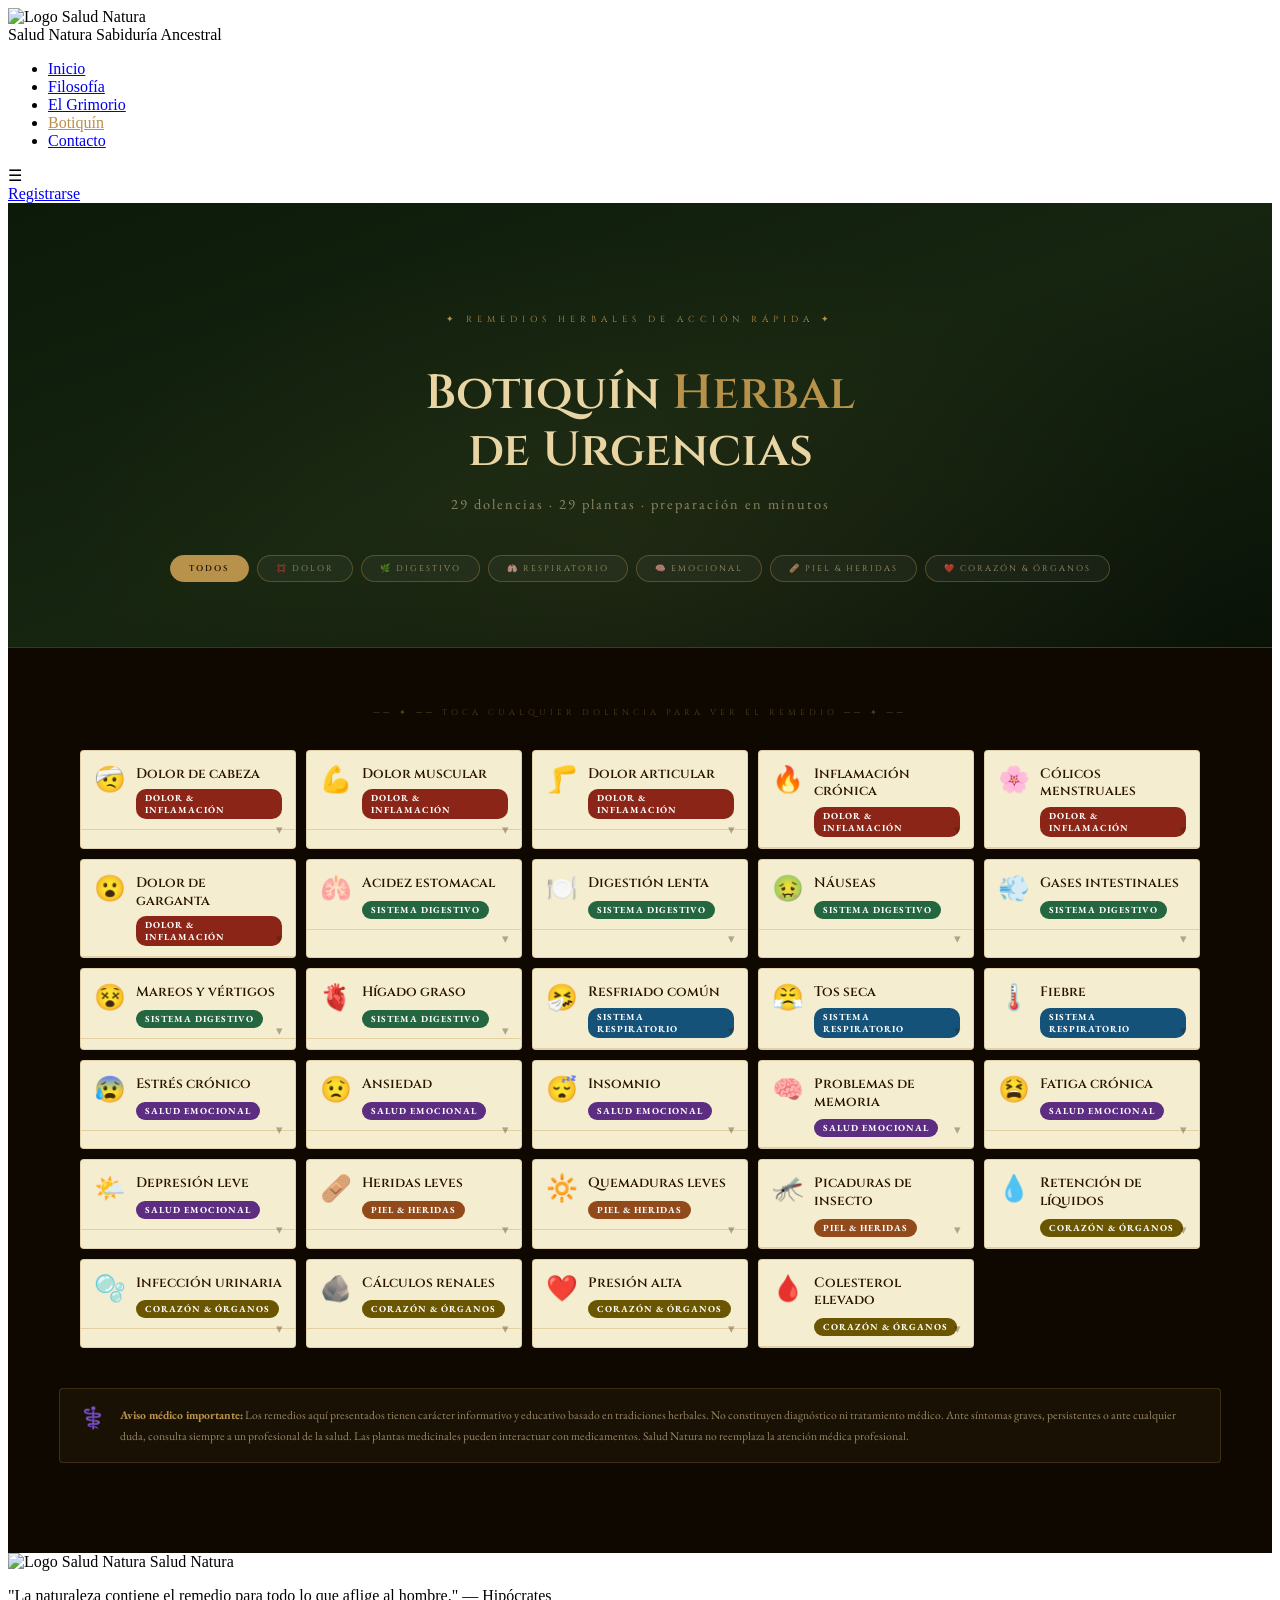
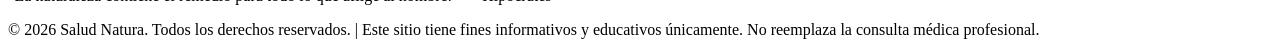
==== app/templates/botiquin.html @ 736a1b9d "Merge PR #2: frontend de José + endpoint /api/plantas y ruta /botiquin - Integra grimorio, index, bo" ====
<!DOCTYPE html>
<html lang="es">
<head>
  <meta charset="UTF-8" />
  <meta name="viewport" content="width=device-width, initial-scale=1.0" />
  <title>Botiquín Herbal · Salud Natura</title>
  <link rel="stylesheet" href="style.css" />
  <link href="https://fonts.googleapis.com/css2?family=Cinzel:wght@400;600;700&family=EB+Garamond:ital,wght@0,400;0,600;1,400;1,600&display=swap" rel="stylesheet" />
  <style>
    /* ── BOTIQUÍN ── */
    .bq-hero {
      background: linear-gradient(160deg, #0c1a0a 0%, #162510 50%, #0a1208 100%);
      padding: 110px 20px 65px;
      text-align: center;
      position: relative;
      overflow: hidden;
      border-bottom: 1px solid rgba(184,146,74,.25);
    }
    .bq-hero::before {
      content:'';position:absolute;inset:0;
      background: radial-gradient(ellipse at 50% 80%, rgba(184,146,74,.07) 0%, transparent 65%);
    }
    .bq-eyebrow {
      font-family:'Cinzel',serif;font-size:.55rem;letter-spacing:5px;
      text-transform:uppercase;color:#b8924a;margin-bottom:14px;display:block;
      position:relative;
    }
    .bq-hero h1 {
      font-family:'Cinzel',serif;font-size:clamp(1.8rem,4vw,3rem);
      color:#e8d5a3;margin-bottom:10px;font-weight:600;position:relative;line-height:1.2;
    }
    .bq-hero h1 em { color:#b8924a;font-style:normal; }
    .bq-hero p {
      font-family:'EB Garamond','Palatino Linotype',Georgia,serif;font-size:.9rem;
      color:rgba(232,213,163,.55);letter-spacing:2px;margin-bottom:42px;position:relative;
    }

    /* Filters */
    .bq-filters {
      display:flex;flex-wrap:wrap;gap:8px;justify-content:center;position:relative;
    }
    .bq-filter {
      font-family:'Cinzel',serif;font-size:.52rem;letter-spacing:2px;
      text-transform:uppercase;padding:7px 18px;border-radius:20px;
      border:1px solid rgba(184,146,74,.35);background:rgba(255,255,255,.04);
      color:rgba(232,213,163,.65);cursor:pointer;transition:all .2s;
    }
    .bq-filter:hover { background:rgba(184,146,74,.14);color:#e8d5a3; }
    .bq-filter.active { background:#b8924a;color:#1a0f00;border-color:#b8924a;font-weight:600; }

    /* Main */
    .bq-main { background:#0f0800;padding:50px 20px 90px; }
    .bq-instruction {
      text-align:center;font-family:'Cinzel',serif;font-size:.52rem;
      letter-spacing:4px;color:rgba(184,146,74,.4);text-transform:uppercase;margin-bottom:32px;
    }

    /* Grid */
    .bq-grid {
      max-width:1120px;margin:0 auto;
      display:grid;grid-template-columns:repeat(auto-fill,minmax(196px,1fr));gap:10px;
    }

    /* Card */
    .bq-card {
      background:#f5edcf;border-radius:4px;overflow:hidden;
      border:1px solid rgba(184,146,74,.3);
      transition:transform .2s,box-shadow .2s,opacity .3s,filter .3s;
      position:relative;
    }
    .bq-card:hover { transform:translateY(-3px);box-shadow:0 10px 30px rgba(0,0,0,.45); }
    .bq-card.out { opacity:.1;filter:blur(1px);pointer-events:none;transform:scale(.97); }

    .bq-card-head {
      padding:15px 13px 10px;display:flex;align-items:flex-start;gap:10px;cursor:pointer;
    }
    .bq-icon { font-size:1.6rem;flex-shrink:0;line-height:1;margin-top:1px; }
    .bq-card-info { flex:1;min-width:0; }
    .bq-card-name {
      font-family:'Cinzel',serif;font-size:.85rem;color:#2a1400;
      font-weight:600;line-height:1.3;margin-bottom:6px;
    }
    .bq-badge {
      display:inline-block;font-family:'EB Garamond','Palatino Linotype',Georgia,serif;font-size:.58rem;
      letter-spacing:1px;text-transform:uppercase;padding:3px 9px;
      border-radius:10px;font-weight:700;color:#fff;
    }
    .bq-arrow {
      position:absolute;bottom:10px;right:12px;font-size:.8rem;
      color:rgba(58,30,0,.35);transition:transform .25s;pointer-events:none;
    }
    .bq-card.open .bq-arrow { transform:rotate(180deg); }

    /* Detail panel */
    .bq-detail {
      max-height:0;overflow:hidden;
      transition:max-height .35s cubic-bezier(.4,0,.2,1);
      background:#ede0b8;border-top:1px solid rgba(184,146,74,.2);
    }
    .bq-card.open .bq-detail { max-height:360px; }
    .bq-detail-in { padding:13px 15px 17px; }
    .bq-planta {
      font-family:'Cinzel',serif;font-size:.85rem;color:#3a1e00;
      margin-bottom:2px;
    }
    .bq-lat { font-style:italic;font-size:.72rem;color:#8a6010;margin-bottom:10px; }
    .bq-label {
      font-family:'Cinzel',serif;font-size:.56rem;letter-spacing:2px;
      text-transform:uppercase;color:#8a6010;margin-bottom:5px;
    }
    .bq-prep {
      font-family:'EB Garamond','Palatino Linotype',Georgia,serif;font-size:.82rem;color:#3a1e00;
      line-height:1.7;margin-bottom:10px;
    }
    .bq-nota {
      font-family:'EB Garamond','Palatino Linotype',Georgia,serif;font-style:italic;font-size:.75rem;
      color:#5a3000;background:rgba(184,146,74,.1);
      border-left:2px solid #b8924a;padding:6px 10px;border-radius:0 2px 2px 0;
    }

    /* Category badge colors */
    .cat-d  { background:#8b2517; }
    .cat-di { background:#236640; }
    .cat-r  { background:#14527a; }
    .cat-e  { background:#5c2d80; }
    .cat-p  { background:#924a1a; }
    .cat-c  { background:#6a5500; }

    /* Aviso */
    .bq-aviso {
      max-width:1120px;margin:40px auto 0;padding:16px 20px;
      background:rgba(184,146,74,.07);border:1px solid rgba(184,146,74,.22);
      border-radius:4px;display:flex;gap:14px;align-items:flex-start;
    }
    .bq-aviso-icon { font-size:1.3rem;flex-shrink:0;margin-top:1px; }
    .bq-aviso p {
      font-family:'EB Garamond','Palatino Linotype',Georgia,serif;font-size:.73rem;
      color:rgba(232,213,163,.6);line-height:1.75;margin:0;
    }
    .bq-aviso strong { color:#b8924a; }

    @media(max-width:600px){
      .bq-grid{grid-template-columns:repeat(2,1fr);gap:8px;}
      .bq-filter{font-size:.46rem;padding:6px 12px;}
    }

    /* ── BOTÓN "Ver ficha" dentro del desplegable ── */
    .bq-ficha-btn {
      display:inline-flex;align-items:center;gap:6px;margin-top:11px;
      font-family:'Cinzel',serif;font-size:.52rem;letter-spacing:2px;text-transform:uppercase;
      color:#b8924a;border:1px solid rgba(184,146,74,.45);padding:6px 14px;
      border-radius:20px;background:rgba(184,146,74,.06);cursor:pointer;
      transition:background .2s,color .2s,border-color .2s;
    }
    .bq-ficha-btn:hover { background:rgba(184,146,74,.18);border-color:#b8924a;color:#7a4a00; }

    /* ── FICHA OVERLAY ── */
    #fichaOverlay {
      display:none;position:fixed;inset:0;z-index:9000;
      background:rgba(10,6,0,.82);backdrop-filter:blur(4px);
      align-items:center;justify-content:center;padding:20px;
    }
    #fichaOverlay.visible { display:flex; }

    #fichaPanel {
      background:#f5edcf;border-radius:5px;overflow:hidden;
      box-shadow:0 30px 80px rgba(0,0,0,.7);
      width:100%;max-width:720px;max-height:90vh;overflow-y:auto;
      position:relative;
    }

    /* Cabecera de la ficha */
    .fp-head {
      background:linear-gradient(135deg,#2a1400 0%,#4a2800 100%);
      padding:20px 24px 18px;display:flex;align-items:flex-start;gap:18px;
      position:relative;
    }
    .fp-head-icon { font-size:2.6rem;flex-shrink:0;line-height:1; }
    .fp-head-info { flex:1; }
    .fp-head-cat {
      font-family:'Cinzel',serif;font-size:.48rem;letter-spacing:3px;
      text-transform:uppercase;color:#b8924a;margin-bottom:6px;
    }
    .fp-head-dolencia {
      font-family:'Cinzel',serif;font-size:1.3rem;color:#e8d5a3;
      font-weight:600;line-height:1.2;margin-bottom:5px;
    }
    .fp-head-planta {
      font-family:'Cinzel',serif;font-size:.82rem;color:#d4af37;margin-bottom:2px;
    }
    .fp-head-lat {
      font-style:italic;font-size:.7rem;color:rgba(232,213,163,.5);
    }
    .fp-head-badge {
      display:inline-block;font-family:'EB Garamond','Palatino Linotype',Georgia,serif;font-size:.46rem;
      letter-spacing:1.5px;text-transform:uppercase;padding:3px 10px;
      border-radius:10px;font-weight:700;color:#fff;margin-top:8px;
    }

    /* Barra de acciones */
    .fp-actions {
      background:#ede0b8;border-bottom:1px solid rgba(184,146,74,.25);
      padding:10px 20px;display:flex;align-items:center;justify-content:space-between;
    }
    .fp-btn-back {
      font-family:'Cinzel',serif;font-size:.52rem;letter-spacing:2px;
      text-transform:uppercase;color:#8a6010;border:1px solid rgba(184,146,74,.4);
      padding:6px 14px;border-radius:20px;background:transparent;
      cursor:pointer;transition:background .2s;display:flex;align-items:center;gap:6px;
    }
    .fp-btn-back:hover { background:rgba(184,146,74,.12); }
    .fp-btn-print {
      font-family:'Cinzel',serif;font-size:.52rem;letter-spacing:2px;
      text-transform:uppercase;color:#fff;border:none;
      padding:7px 18px;border-radius:20px;background:#b8924a;
      cursor:pointer;transition:background .2s;display:flex;align-items:center;gap:7px;
    }
    .fp-btn-print:hover { background:#9a7832; }

    /* Cuerpo de la ficha */
    .fp-body { padding:24px 28px 30px; }
    .fp-section-title {
      font-family:'Cinzel',serif;font-size:.5rem;letter-spacing:3px;
      text-transform:uppercase;color:#8a6010;margin-bottom:8px;
      border-bottom:1px solid rgba(184,146,74,.3);padding-bottom:5px;
    }
    .fp-prep-text {
      font-family:'EB Garamond','Palatino Linotype',Georgia,serif;font-size:.88rem;color:#2a1400;
      line-height:1.75;margin-bottom:22px;
    }
    .fp-nota-box {
      background:rgba(184,146,74,.1);border:1px solid rgba(184,146,74,.3);
      border-left:3px solid #b8924a;border-radius:0 4px 4px 0;
      padding:12px 16px;margin-bottom:22px;
    }
    .fp-nota-label {
      font-family:'Cinzel',serif;font-size:.46rem;letter-spacing:2.5px;
      text-transform:uppercase;color:#8a6010;margin-bottom:5px;
    }
    .fp-nota-text {
      font-family:'EB Garamond','Palatino Linotype',Georgia,serif;font-style:italic;font-size:.82rem;
      color:#5a3000;line-height:1.65;
    }
    .fp-divider {
      text-align:center;font-family:'Cinzel',serif;font-size:.72rem;
      letter-spacing:2px;color:#8a6010;margin:20px 0 0;
    }

    /* ── PRINT ── */
    @media print {
      * { -webkit-print-color-adjust:exact !important; print-color-adjust:exact !important; }
      body > *:not(#fichaOverlay) { display:none !important; }
      #fichaOverlay {
        display:block !important;position:static !important;
        background:none !important;backdrop-filter:none !important;padding:0 !important;
      }
      #fichaPanel {
        box-shadow:none !important;max-height:none !important;
        max-width:100% !important;border-radius:0 !important;
      }
      .fp-actions { display:none !important; }
      .fp-body { padding:28px 32px 40px !important; }
      .fp-divider { margin-top:30px !important; }
    }
  </style>
</head>
<body>

  <header>
    <nav class="navbar">
      <div class="logo">
        <div class="logo-img-wrap"><img src="logo.jpg" alt="Logo Salud Natura" class="logo-img"/></div>
        <div class="logo-text">
          <span class="logo-main">Salud Natura</span>
          <span class="logo-sub">Sabiduría Ancestral</span>
        </div>
      </div>
      <ul class="nav-links">
        <li><a href="index.html">Inicio</a></li>
        <li><a href="index.html#pilares">Filosofía</a></li>
        <li><a href="grimorio.html">El Grimorio</a></li>
        <li><a href="botiquin.html" style="color:#b8924a">Botiquín</a></li>
        <li><a href="index.html#contacto">Contacto</a></li>
      </ul>
      <div class="hamburger" onclick="toggleMenu()">☰</div>
      <a href="grimorio.html#registro" class="btn-registro-nav" onclick="sessionStorage.setItem('abrirRegistro','1')">Registrarse</a>
    </nav>
  </header>

  <!-- HERO -->
  <section class="bq-hero">
    <span class="bq-eyebrow">✦ Remedios herbales de acción rápida ✦</span>
    <h1>Botiquín <em>Herbal</em><br>de Urgencias</h1>
    <p>29 dolencias · 29 plantas · preparación en minutos</p>
    <div class="bq-filters">
      <button class="bq-filter active" data-cat="all">Todos</button>
      <button class="bq-filter" data-cat="d">💢 Dolor</button>
      <button class="bq-filter" data-cat="di">🌿 Digestivo</button>
      <button class="bq-filter" data-cat="r">🫁 Respiratorio</button>
      <button class="bq-filter" data-cat="e">🧠 Emocional</button>
      <button class="bq-filter" data-cat="p">🩹 Piel & Heridas</button>
      <button class="bq-filter" data-cat="c">❤️ Corazón & Órganos</button>
    </div>
  </section>

  <!-- CARDS -->
  <section class="bq-main">
    <p class="bq-instruction">── ✦ ── Toca cualquier dolencia para ver el remedio ── ✦ ──</p>
    <div class="bq-grid" id="bqGrid"></div>
    <div class="bq-aviso">
      <span class="bq-aviso-icon">⚕️</span>
      <p><strong>Aviso médico importante:</strong> Los remedios aquí presentados tienen carácter informativo y educativo basado en tradiciones herbales. No constituyen diagnóstico ni tratamiento médico. Ante síntomas graves, persistentes o ante cualquier duda, consulta siempre a un profesional de la salud. Las plantas medicinales pueden interactuar con medicamentos. Salud Natura no reemplaza la atención médica profesional.</p>
    </div>
  </section>

  <!-- FICHA OVERLAY -->
  <div id="fichaOverlay" onclick="cerrarFicha(event)">
    <div id="fichaPanel">
      <div class="fp-head" id="fpHead">
        <span class="fp-head-icon" id="fpIcon"></span>
        <div class="fp-head-info">
          <div class="fp-head-cat" id="fpCat"></div>
          <div class="fp-head-dolencia" id="fpDolencia"></div>
          <div class="fp-head-planta" id="fpPlanta"></div>
          <div class="fp-head-lat" id="fpLat"></div>
          <span class="fp-head-badge" id="fpBadge"></span>
        </div>
      </div>
      <div class="fp-actions">
        <button class="fp-btn-back" onclick="cerrarFichaBtn()">← Volver al botiquín</button>
        <button class="fp-btn-print" onclick="window.print()">🖨️ Imprimir ficha</button>
      </div>
      <div class="fp-body">
        <div class="fp-section-title">Preparación</div>
        <div class="fp-prep-text" id="fpPrep"></div>
        <div class="fp-nota-box">
          <div class="fp-nota-label">⚠ Nota importante</div>
          <div class="fp-nota-text" id="fpNota"></div>
        </div>
        <div class="fp-divider">── ✦ ── Salud Natura · Botiquín Herbal · saludnaturamundo.com ── ✦ ──</div>
      </div>
    </div>
  </div>

  <footer>
    <div class="container">
      <div class="footer-logo">
        <img src="logo.jpg" alt="Logo Salud Natura" class="footer-logo-img"/>
        <span>Salud Natura</span>
      </div>
      <p class="footer-quote">"La naturaleza contiene el remedio para todo lo que aflige al hombre." — Hipócrates</p>
      <p class="footer-legal">© 2026 Salud Natura. Todos los derechos reservados. | Este sitio tiene fines informativos y educativos únicamente. No reemplaza la consulta médica profesional.</p>
    </div>
  </footer>

  <script>
  function toggleMenu(){ document.querySelector('.nav-links').classList.toggle('open'); }

  const CATS = {
    d:  { label:'Dolor & Inflamación',  cls:'cat-d'  },
    di: { label:'Sistema Digestivo',    cls:'cat-di' },
    r:  { label:'Sistema Respiratorio', cls:'cat-r'  },
    e:  { label:'Salud Emocional',      cls:'cat-e'  },
    p:  { label:'Piel & Heridas',       cls:'cat-p'  },
    c:  { label:'Corazón & Órganos',    cls:'cat-c'  },
  };

  const R = [
    // ── DOLOR & INFLAMACIÓN ──
    { d:'Dolor de cabeza',      i:'🤕', c:'d',
      p:'Sauce Blanco', l:'Salix alba',
      prep:'Hierve 1 cucharadita de corteza seca en 300 ml de agua durante 10 min a fuego lento. Cuela, deja templar y bebe. Repite 2-3 veces al día según necesidad.',
      n:'Evitar si eres alérgico a la aspirina, tomas anticoagulantes o tienes úlcera gástrica.' },
    { d:'Dolor muscular',       i:'💪', c:'d',
      p:'Árnica', l:'Arnica montana',
      prep:'Uso externo únicamente. Prepara infusión concentrada con 2 cucharadas de flores en 200 ml de agua. Empapa una gasa y aplica en compresa sobre la zona afectada 20 min, 3 veces al día.',
      n:'Nunca ingerir ni aplicar sobre piel abierta, heridas o mucosas. Solo uso tópico.' },
    { d:'Dolor articular',      i:'🦵', c:'d',
      p:'Harpagofito', l:'Harpagophytum procumbens',
      prep:'Hierve 1 cucharada de raíz seca triturada en 250 ml de agua a fuego suave 10 min. Deja reposar 5 min tapado. Cuela y bebe. 2 veces al día durante al menos 4 semanas.',
      n:'No usar con úlcera gástrica, embarazo o medicación antihipertensiva sin consultar al médico.' },
    { d:'Inflamación crónica',  i:'🔥', c:'d',
      p:'Cúrcuma', l:'Curcuma longa',
      prep:'Hierve 1 rodaja de cúrcuma fresca con una pizca de pimienta negra en 400 ml de agua 10 min. Cuela, añade miel al gusto. 2 tazas al día durante mínimo 3 semanas.',
      n:'La pimienta negra aumenta la absorción de curcumina hasta un 2.000%. Evitar en cálculos biliares.' },
    { d:'Cólicos menstruales',  i:'🌸', c:'d',
      p:'Cardo Mariano', l:'Silybum marianum',
      prep:'Muele 1 cucharadita de semillas. Infusiona en 250 ml de agua caliente 10 min. Bebe 3 tazas al día desde 2 días antes del período hasta el final.',
      n:'La silimarina actúa como antiespasmódico y antiinflamatorio uterino natural.' },
    { d:'Dolor de garganta',    i:'😮', c:'d',
      p:'Salvia', l:'Salvia officinalis',
      prep:'Infusiona 2 cucharaditas de hojas secas en 200 ml de agua caliente 10 min. Usa templada para gárgaras de 30 seg. No tragar si está muy concentrada. Repite cada 2-3 horas.',
      n:'Sus aceites esenciales (tujona, cineol) tienen propiedades antisépticas potentes y comprobadas.' },
    // ── SISTEMA DIGESTIVO ──
    { d:'Acidez estomacal',     i:'🫁', c:'di',
      p:'Malvavisco', l:'Althaea officinalis',
      prep:'Maceración fría: 1 cucharada de raíz seca en 200 ml de agua fría durante 8 horas. Nunca hervir — el calor destruye los mucílagos activos. Cuela y bebe antes de las comidas.',
      n:'El gel mucilaginoso crea una barrera protectora sobre la mucosa del esófago y el estómago.' },
    { d:'Digestión lenta',      i:'🍽️', c:'di',
      p:'Hinojo', l:'Foeniculum vulgare',
      prep:'Machaca 1 cucharadita de semillas de hinojo en un mortero. Infusiona en 250 ml de agua caliente 6-7 min. Bebe caliente después de cada comida principal.',
      n:'Alivia simultáneamente la pesadez, la hinchazón, los gases y los espasmos intestinales.' },
    { d:'Náuseas',              i:'🤢', c:'di',
      p:'Jengibre', l:'Zingiber officinale',
      prep:'Hierve 3-4 rodajas de jengibre fresco en 300 ml de agua 5 min. Deja templar y bebe a sorbos lentos. Alternativa rápida: mastica un trozo pequeño de raíz fresca.',
      n:'Tan eficaz como medicamentos convencionales para náuseas del embarazo y quimioterapia.' },
    { d:'Gases intestinales',   i:'💨', c:'di',
      p:'Anís Verde', l:'Pimpinella anisum',
      prep:'Infusiona 1 cucharadita de semillas de anís en 250 ml de agua caliente 6 min. Bebe caliente después de las comidas. Añade una hoja de menta fresca si deseas.',
      n:'El anetol relaja el músculo liso intestinal y facilita la expulsión de gases acumulados.' },
    { d:'Mareos y vértigos',    i:'😵', c:'di',
      p:'Jengibre', l:'Zingiber officinale',
      prep:'Mastica un trozo de raíz fresca 30 min antes de viajar. O infusiona 3 rodajas en 250 ml de agua 5 min y bebe antes del trayecto.',
      n:'Tan eficaz como el dimenhidrinato para el mareo por movimiento, sin somnolencia.' },
    { d:'Hígado graso',         i:'🫀', c:'di',
      p:'Cardo Mariano', l:'Silybum marianum',
      prep:'Muele las semillas y disuelve 1 cucharada en un vaso de agua tibia. Toma en ayunas. O infusiona semillas trituradas en agua caliente 10 min. 3 veces al día, durante 4-8 semanas.',
      n:'La silimarina protege y regenera activamente los hepatocitos dañados por grasa acumulada.' },
    // ── SISTEMA RESPIRATORIO ──
    { d:'Resfriado común',      i:'🤧', c:'r',
      p:'Saúco', l:'Sambucus nigra',
      prep:'Infusiona 2 cucharadas de flores secas de saúco en 350 ml de agua caliente 10 min. Bebe caliente 3 tazas al día. Más eficaz en las primeras 24-48 horas de síntomas.',
      n:'Sus flavonoides impiden activamente que los virus respiratorios penetren en las células.' },
    { d:'Tos seca',             i:'😤', c:'r',
      p:'Malvavisco', l:'Althaea officinalis',
      prep:'Infusiona flores y hojas de malvavisco en 300 ml de agua caliente 10 min sin hervir. Bebe caliente a sorbos lentos añadiendo miel de tomillo. 4-5 tazas al día.',
      n:'Los mucílagos recubren la mucosa respiratoria irritada como una película protectora calmante.' },
    { d:'Fiebre',               i:'🌡️', c:'r',
      p:'Tilo', l:'Tilia europaea',
      prep:'Infusiona 2 cucharadas de flores de tilo en 300 ml de agua caliente 10 min. Tapa. Bebe caliente para inducir sudoración suave. 3 tazas al día mientras dure la fiebre.',
      n:'Regula la temperatura de forma natural y progresiva. No usar en menores de 3 años.' },
    // ── SALUD EMOCIONAL ──
    { d:'Estrés crónico',       i:'😰', c:'e',
      p:'Melisa', l:'Melissa officinalis',
      prep:'Calienta agua a 90°C (sin llegar a hervir). Infusiona 1 cucharada de hojas frescas durante 7 min. Tapa para conservar los aceites esenciales volátiles. 3 tazas al día.',
      n:'El ácido rosmarínico reduce el cortisol en sangre demostrado en estudios clínicos controlados.' },
    { d:'Ansiedad',             i:'😟', c:'e',
      p:'Pasiflora', l:'Passiflora incarnata',
      prep:'Infusiona 1 cucharada de partes aéreas secas en 250 ml de agua caliente 8-10 min. Bebe 2-3 tazas al día. La última taza, 1 hora antes de acostarte.',
      n:'Actúa sobre receptores GABA con efecto ansiolítico suave. No crea dependencia ni tolerancia.' },
    { d:'Insomnio',             i:'😴', c:'e',
      p:'Valeriana', l:'Valeriana officinalis',
      prep:'Decocción: 1 cucharadita de raíz seca triturada en 300 ml de agua 5 min. Deja reposar tapado 10 min. Cuela y bebe 30-60 min antes de acostarte. No superar la dosis indicada.',
      n:'El efecto óptimo se alcanza tras 2-4 semanas de uso regular. No produce somnolencia diurna.' },
    { d:'Problemas de memoria', i:'🧠', c:'e',
      p:'Ginkgo Biloba', l:'Ginkgo biloba',
      prep:'Infusiona 1 cucharada de hojas secas en 250 ml de agua caliente 10 min. Bebe 2 tazas al día: una por la mañana y otra al mediodía. Mínimo 6-8 semanas para evaluar el efecto.',
      n:'Mejora la microcirculación cerebral. No combinar con anticoagulantes ni antiagregantes.' },
    { d:'Fatiga crónica',       i:'😫', c:'e',
      p:'Eleuterococo', l:'Eleutherococcus senticosus',
      prep:'Decocción de 1 cucharadita de raíz seca en 300 ml de agua 15 min. Bebe por la mañana en ayunas. Sigue ciclos de 3 semanas de toma seguidas de 1 semana de descanso.',
      n:'Adaptógeno que regula la respuesta al estrés físico y mental sin estimulantes ni efectos rebote.' },
    { d:'Depresión leve',       i:'🌤️', c:'e',
      p:'Hierba de San Juan', l:'Hypericum perforatum',
      prep:'Infusiona 1 cucharada de flores secas en 250 ml de agua caliente 10 min. Bebe 3 tazas al día. Se necesitan mínimo 4-6 semanas de uso continuado para ver efecto terapéutico.',
      n:'No combinar con antidepresivos, anticonceptivos, anticoagulantes ni antivirales. Puede causar fotosensibilidad.' },
    // ── PIEL & HERIDAS ──
    { d:'Heridas leves',        i:'🩹', c:'p',
      p:'Caléndula', l:'Calendula officinalis',
      prep:'Prepara infusión concentrada con 3 cucharadas de flores en 200 ml de agua. Empapa una gasa y aplica como compresa sobre la herida durante 20 min. Repite 3-4 veces al día.',
      n:'Antiséptica, antiinflamatoria y cicatrizante potente. Una de las plantas tópicas más versátiles.' },
    { d:'Quemaduras leves',     i:'🔆', c:'p',
      p:'Aloe Vera', l:'Aloe barbadensis',
      prep:'Corta una hoja de aloe vera. Aplica el gel transparente del interior directamente sobre la quemadura. No cubrir. Deja actuar. Repite 3-4 veces al día hasta la recuperación.',
      n:'Solo para quemaduras de primer grado (sin ampollas). Quemaduras graves requieren atención médica urgente.' },
    { d:'Picaduras de insecto', i:'🦟', c:'p',
      p:'Llantén', l:'Plantago major',
      prep:'Estruja una hoja fresca de llantén entre los dedos para liberar el jugo y aplica directamente sobre la picadura. Mantén 10-15 min con presión suave. Repite según necesidad.',
      n:'Antihistamínico y antiinflamatorio natural. Actúa en minutos sobre el picor, el enrojecimiento y la hinchazón.' },
    // ── CORAZÓN & ÓRGANOS ──
    { d:'Retención de líquidos',i:'💧', c:'c',
      p:'Diente de León', l:'Taraxacum officinale',
      prep:'Infusiona 1 cucharada de hojas secas en 250 ml de agua caliente 10 min. Bebe 3 tazas al día repartidas. También puedes consumir las hojas frescas y tiernas en ensalada.',
      n:'Diurético natural que, a diferencia de los fármacos, no provoca pérdida de potasio.' },
    { d:'Infección urinaria',   i:'🫧', c:'c',
      p:'Arándano Rojo', l:'Vaccinium macrocarpon',
      prep:'Bebe 200 ml de zumo de arándano rojo sin azúcar 3 veces al día. O infusiona hojas secas 10 min. Acompaña siempre con 2 litros de agua al día.',
      n:'Preventivo y coadyuvante — no reemplaza a los antibióticos si hay infección activa diagnosticada.' },
    { d:'Cálculos renales',     i:'🪨', c:'c',
      p:'Cola de Caballo', l:'Equisetum arvense',
      prep:'Infusiona 1 cucharada de la planta seca en 300 ml de agua caliente 10-15 min. Bebe 3 tazas al día siempre con abundante agua entre tomas (mínimo 2 litros al día).',
      n:'Acción preventiva y disolvente suave. Ante dolor renal intenso o hematuria, acude a urgencias.' },
    { d:'Presión alta',         i:'❤️', c:'c',
      p:'Olivo', l:'Olea europaea',
      prep:'Infusiona 10-15 hojas de olivo secas en 300 ml de agua caliente 10-15 min. Bebe 2-3 tazas al día. El efecto es acumulativo: se aprecia mejoría en 2-4 semanas de uso regular.',
      n:'Complemento natural — nunca suspender la medicación antihipertensiva sin supervisión médica.' },
    { d:'Colesterol elevado',   i:'🩸', c:'c',
      p:'Ajo', l:'Allium sativum',
      prep:'Consume 1-2 dientes de ajo crudo al día en ayunas, con agua. El alicina se activa al cortar o machacar. O infusiona ajo machacado en agua templada 5 min. El efecto es a largo plazo.',
      n:'La acción hipocolesterolemiante es significativamente mayor con ajo crudo que cocinado.' },
  ];

  // ── RENDER ──
  const grid = document.getElementById('bqGrid');
  R.forEach((r,i)=>{
    const cat = CATS[r.c];
    const el = document.createElement('div');
    el.className = 'bq-card';
    el.dataset.cat = r.c;
    el.id = `bq-${i}`;
    el.innerHTML = `
      <div class="bq-card-head" onclick="toggle(${i})">
        <span class="bq-icon">${r.i}</span>
        <div class="bq-card-info">
          <div class="bq-card-name">${r.d}</div>
          <span class="bq-badge ${cat.cls}">${cat.label}</span>
        </div>
      </div>
      <span class="bq-arrow" onclick="toggle(${i})">▾</span>
      <div class="bq-detail" id="dt-${i}">
        <div class="bq-detail-in">
          <div class="bq-planta">🌿 ${r.p}</div>
          <div class="bq-lat">${r.l}</div>
          <div class="bq-label">Preparación</div>
          <div class="bq-prep">${r.prep}</div>
          <div class="bq-nota">${r.n}</div>
          <button class="bq-ficha-btn" onclick="abrirFicha(${i})">📋 Ver ficha completa</button>
        </div>
      </div>`;
    grid.appendChild(el);
  });

  function abrirFicha(i){
    const r = R[i];
    const cat = CATS[r.c];
    document.getElementById('fpIcon').textContent = r.i;
    document.getElementById('fpCat').textContent = cat.label;
    document.getElementById('fpDolencia').textContent = r.d;
    document.getElementById('fpPlanta').textContent = '🌿 ' + r.p;
    document.getElementById('fpLat').textContent = r.l;
    const badge = document.getElementById('fpBadge');
    badge.textContent = cat.label;
    badge.className = 'fp-head-badge bq-badge ' + 'cat-' + r.c;
    document.getElementById('fpPrep').textContent = r.prep;
    document.getElementById('fpNota').textContent = r.n;
    document.getElementById('fichaOverlay').classList.add('visible');
    document.body.style.overflow = 'hidden';
  }
  function cerrarFichaBtn(){
    document.getElementById('fichaOverlay').classList.remove('visible');
    document.body.style.overflow = '';
  }
  function cerrarFicha(e){
    if(e.target === document.getElementById('fichaOverlay')) cerrarFichaBtn();
  }
  document.addEventListener('keydown', e => { if(e.key==='Escape') cerrarFichaBtn(); });

  function toggle(i){
    const card = document.getElementById(`bq-${i}`);
    const wasOpen = card.classList.contains('open');
    document.querySelectorAll('.bq-card.open').forEach(c=>c.classList.remove('open'));
    if(!wasOpen) card.classList.add('open');
  }

  // ── FILTER ──
  document.querySelectorAll('.bq-filter').forEach(btn=>{
    btn.addEventListener('click',()=>{
      document.querySelectorAll('.bq-filter').forEach(b=>b.classList.remove('active'));
      btn.classList.add('active');
      const cat = btn.dataset.cat;
      document.querySelectorAll('.bq-card').forEach(card=>{
        const matches = cat==='all' || card.dataset.cat===cat;
        card.classList.toggle('out',!matches);
        if(!matches) card.classList.remove('open');
      });
    });
  });
  </script>
</body>
</html>
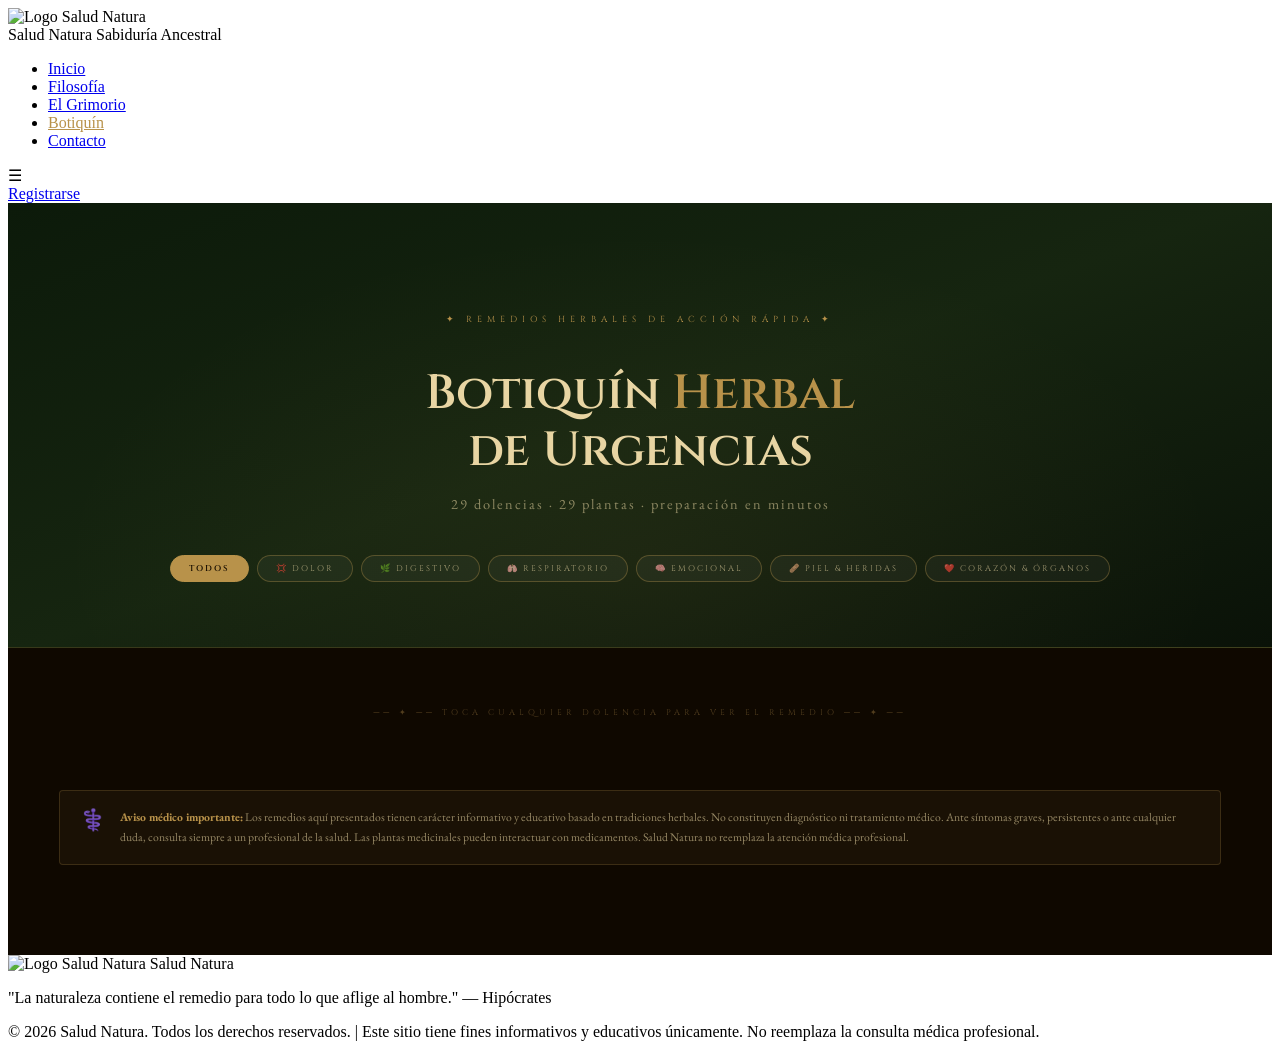
==== commit 1d62527a: "Botiquín dinámico: tabla DB, /api/botiquin, ABM admin, carga desde API - Nueva tabla botiquin con 29" ====
--- a/app/templates/botiquin.html
+++ b/app/templates/botiquin.html
@@ -1,10 +1,10 @@
-<!DOCTYPE html>
+﻿<!DOCTYPE html>
 <html lang="es">
 <head>
   <meta charset="UTF-8" />
   <meta name="viewport" content="width=device-width, initial-scale=1.0" />
   <title>Botiquín Herbal · Salud Natura</title>
-  <link rel="stylesheet" href="style.css" />
+  <link rel="stylesheet" href="/static/css/style.css" />
   <link href="https://fonts.googleapis.com/css2?family=Cinzel:wght@400;600;700&family=EB+Garamond:ital,wght@0,400;0,600;1,400;1,600&display=swap" rel="stylesheet" />
   <style>
     /* ── BOTIQUÍN ── */
@@ -269,17 +269,17 @@
   <header>
     <nav class="navbar">
       <div class="logo">
-        <div class="logo-img-wrap"><img src="logo.jpg" alt="Logo Salud Natura" class="logo-img"/></div>
+        <div class="logo-img-wrap"><img src="/static/img/logo.jpg" alt="Logo Salud Natura" class="logo-img"/></div>
         <div class="logo-text">
           <span class="logo-main">Salud Natura</span>
           <span class="logo-sub">Sabiduría Ancestral</span>
         </div>
       </div>
       <ul class="nav-links">
-        <li><a href="index.html">Inicio</a></li>
+        <li><a href="/">Inicio</a></li>
         <li><a href="index.html#pilares">Filosofía</a></li>
-        <li><a href="grimorio.html">El Grimorio</a></li>
-        <li><a href="botiquin.html" style="color:#b8924a">Botiquín</a></li>
+        <li><a href="/grimorio">El Grimorio</a></li>
+        <li><a href="/botiquin" style="color:#b8924a">Botiquín</a></li>
         <li><a href="index.html#contacto">Contacto</a></li>
       </ul>
       <div class="hamburger" onclick="toggleMenu()">☰</div>
@@ -345,7 +345,7 @@
   <footer>
     <div class="container">
       <div class="footer-logo">
-        <img src="logo.jpg" alt="Logo Salud Natura" class="footer-logo-img"/>
+        <img src="/static/img/logo.jpg" alt="Logo Salud Natura" class="footer-logo-img"/>
         <span>Salud Natura</span>
       </div>
       <p class="footer-quote">"La naturaleza contiene el remedio para todo lo que aflige al hombre." — Hipócrates</p>
@@ -365,174 +365,66 @@
     c:  { label:'Corazón & Órganos',    cls:'cat-c'  },
   };
 
-  const R = [
-    // ── DOLOR & INFLAMACIÓN ──
-    { d:'Dolor de cabeza',      i:'🤕', c:'d',
-      p:'Sauce Blanco', l:'Salix alba',
-      prep:'Hierve 1 cucharadita de corteza seca en 300 ml de agua durante 10 min a fuego lento. Cuela, deja templar y bebe. Repite 2-3 veces al día según necesidad.',
-      n:'Evitar si eres alérgico a la aspirina, tomas anticoagulantes o tienes úlcera gástrica.' },
-    { d:'Dolor muscular',       i:'💪', c:'d',
-      p:'Árnica', l:'Arnica montana',
-      prep:'Uso externo únicamente. Prepara infusión concentrada con 2 cucharadas de flores en 200 ml de agua. Empapa una gasa y aplica en compresa sobre la zona afectada 20 min, 3 veces al día.',
-      n:'Nunca ingerir ni aplicar sobre piel abierta, heridas o mucosas. Solo uso tópico.' },
-    { d:'Dolor articular',      i:'🦵', c:'d',
-      p:'Harpagofito', l:'Harpagophytum procumbens',
-      prep:'Hierve 1 cucharada de raíz seca triturada en 250 ml de agua a fuego suave 10 min. Deja reposar 5 min tapado. Cuela y bebe. 2 veces al día durante al menos 4 semanas.',
-      n:'No usar con úlcera gástrica, embarazo o medicación antihipertensiva sin consultar al médico.' },
-    { d:'Inflamación crónica',  i:'🔥', c:'d',
-      p:'Cúrcuma', l:'Curcuma longa',
-      prep:'Hierve 1 rodaja de cúrcuma fresca con una pizca de pimienta negra en 400 ml de agua 10 min. Cuela, añade miel al gusto. 2 tazas al día durante mínimo 3 semanas.',
-      n:'La pimienta negra aumenta la absorción de curcumina hasta un 2.000%. Evitar en cálculos biliares.' },
-    { d:'Cólicos menstruales',  i:'🌸', c:'d',
-      p:'Cardo Mariano', l:'Silybum marianum',
-      prep:'Muele 1 cucharadita de semillas. Infusiona en 250 ml de agua caliente 10 min. Bebe 3 tazas al día desde 2 días antes del período hasta el final.',
-      n:'La silimarina actúa como antiespasmódico y antiinflamatorio uterino natural.' },
-    { d:'Dolor de garganta',    i:'😮', c:'d',
-      p:'Salvia', l:'Salvia officinalis',
-      prep:'Infusiona 2 cucharaditas de hojas secas en 200 ml de agua caliente 10 min. Usa templada para gárgaras de 30 seg. No tragar si está muy concentrada. Repite cada 2-3 horas.',
-      n:'Sus aceites esenciales (tujona, cineol) tienen propiedades antisépticas potentes y comprobadas.' },
-    // ── SISTEMA DIGESTIVO ──
-    { d:'Acidez estomacal',     i:'🫁', c:'di',
-      p:'Malvavisco', l:'Althaea officinalis',
-      prep:'Maceración fría: 1 cucharada de raíz seca en 200 ml de agua fría durante 8 horas. Nunca hervir — el calor destruye los mucílagos activos. Cuela y bebe antes de las comidas.',
-      n:'El gel mucilaginoso crea una barrera protectora sobre la mucosa del esófago y el estómago.' },
-    { d:'Digestión lenta',      i:'🍽️', c:'di',
-      p:'Hinojo', l:'Foeniculum vulgare',
-      prep:'Machaca 1 cucharadita de semillas de hinojo en un mortero. Infusiona en 250 ml de agua caliente 6-7 min. Bebe caliente después de cada comida principal.',
-      n:'Alivia simultáneamente la pesadez, la hinchazón, los gases y los espasmos intestinales.' },
-    { d:'Náuseas',              i:'🤢', c:'di',
-      p:'Jengibre', l:'Zingiber officinale',
-      prep:'Hierve 3-4 rodajas de jengibre fresco en 300 ml de agua 5 min. Deja templar y bebe a sorbos lentos. Alternativa rápida: mastica un trozo pequeño de raíz fresca.',
-      n:'Tan eficaz como medicamentos convencionales para náuseas del embarazo y quimioterapia.' },
-    { d:'Gases intestinales',   i:'💨', c:'di',
-      p:'Anís Verde', l:'Pimpinella anisum',
-      prep:'Infusiona 1 cucharadita de semillas de anís en 250 ml de agua caliente 6 min. Bebe caliente después de las comidas. Añade una hoja de menta fresca si deseas.',
-      n:'El anetol relaja el músculo liso intestinal y facilita la expulsión de gases acumulados.' },
-    { d:'Mareos y vértigos',    i:'😵', c:'di',
-      p:'Jengibre', l:'Zingiber officinale',
-      prep:'Mastica un trozo de raíz fresca 30 min antes de viajar. O infusiona 3 rodajas en 250 ml de agua 5 min y bebe antes del trayecto.',
-      n:'Tan eficaz como el dimenhidrinato para el mareo por movimiento, sin somnolencia.' },
-    { d:'Hígado graso',         i:'🫀', c:'di',
-      p:'Cardo Mariano', l:'Silybum marianum',
-      prep:'Muele las semillas y disuelve 1 cucharada en un vaso de agua tibia. Toma en ayunas. O infusiona semillas trituradas en agua caliente 10 min. 3 veces al día, durante 4-8 semanas.',
-      n:'La silimarina protege y regenera activamente los hepatocitos dañados por grasa acumulada.' },
-    // ── SISTEMA RESPIRATORIO ──
-    { d:'Resfriado común',      i:'🤧', c:'r',
-      p:'Saúco', l:'Sambucus nigra',
-      prep:'Infusiona 2 cucharadas de flores secas de saúco en 350 ml de agua caliente 10 min. Bebe caliente 3 tazas al día. Más eficaz en las primeras 24-48 horas de síntomas.',
-      n:'Sus flavonoides impiden activamente que los virus respiratorios penetren en las células.' },
-    { d:'Tos seca',             i:'😤', c:'r',
-      p:'Malvavisco', l:'Althaea officinalis',
-      prep:'Infusiona flores y hojas de malvavisco en 300 ml de agua caliente 10 min sin hervir. Bebe caliente a sorbos lentos añadiendo miel de tomillo. 4-5 tazas al día.',
-      n:'Los mucílagos recubren la mucosa respiratoria irritada como una película protectora calmante.' },
-    { d:'Fiebre',               i:'🌡️', c:'r',
-      p:'Tilo', l:'Tilia europaea',
-      prep:'Infusiona 2 cucharadas de flores de tilo en 300 ml de agua caliente 10 min. Tapa. Bebe caliente para inducir sudoración suave. 3 tazas al día mientras dure la fiebre.',
-      n:'Regula la temperatura de forma natural y progresiva. No usar en menores de 3 años.' },
-    // ── SALUD EMOCIONAL ──
-    { d:'Estrés crónico',       i:'😰', c:'e',
-      p:'Melisa', l:'Melissa officinalis',
-      prep:'Calienta agua a 90°C (sin llegar a hervir). Infusiona 1 cucharada de hojas frescas durante 7 min. Tapa para conservar los aceites esenciales volátiles. 3 tazas al día.',
-      n:'El ácido rosmarínico reduce el cortisol en sangre demostrado en estudios clínicos controlados.' },
-    { d:'Ansiedad',             i:'😟', c:'e',
-      p:'Pasiflora', l:'Passiflora incarnata',
-      prep:'Infusiona 1 cucharada de partes aéreas secas en 250 ml de agua caliente 8-10 min. Bebe 2-3 tazas al día. La última taza, 1 hora antes de acostarte.',
-      n:'Actúa sobre receptores GABA con efecto ansiolítico suave. No crea dependencia ni tolerancia.' },
-    { d:'Insomnio',             i:'😴', c:'e',
-      p:'Valeriana', l:'Valeriana officinalis',
-      prep:'Decocción: 1 cucharadita de raíz seca triturada en 300 ml de agua 5 min. Deja reposar tapado 10 min. Cuela y bebe 30-60 min antes de acostarte. No superar la dosis indicada.',
-      n:'El efecto óptimo se alcanza tras 2-4 semanas de uso regular. No produce somnolencia diurna.' },
-    { d:'Problemas de memoria', i:'🧠', c:'e',
-      p:'Ginkgo Biloba', l:'Ginkgo biloba',
-      prep:'Infusiona 1 cucharada de hojas secas en 250 ml de agua caliente 10 min. Bebe 2 tazas al día: una por la mañana y otra al mediodía. Mínimo 6-8 semanas para evaluar el efecto.',
-      n:'Mejora la microcirculación cerebral. No combinar con anticoagulantes ni antiagregantes.' },
-    { d:'Fatiga crónica',       i:'😫', c:'e',
-      p:'Eleuterococo', l:'Eleutherococcus senticosus',
-      prep:'Decocción de 1 cucharadita de raíz seca en 300 ml de agua 15 min. Bebe por la mañana en ayunas. Sigue ciclos de 3 semanas de toma seguidas de 1 semana de descanso.',
-      n:'Adaptógeno que regula la respuesta al estrés físico y mental sin estimulantes ni efectos rebote.' },
-    { d:'Depresión leve',       i:'🌤️', c:'e',
-      p:'Hierba de San Juan', l:'Hypericum perforatum',
-      prep:'Infusiona 1 cucharada de flores secas en 250 ml de agua caliente 10 min. Bebe 3 tazas al día. Se necesitan mínimo 4-6 semanas de uso continuado para ver efecto terapéutico.',
-      n:'No combinar con antidepresivos, anticonceptivos, anticoagulantes ni antivirales. Puede causar fotosensibilidad.' },
-    // ── PIEL & HERIDAS ──
-    { d:'Heridas leves',        i:'🩹', c:'p',
-      p:'Caléndula', l:'Calendula officinalis',
-      prep:'Prepara infusión concentrada con 3 cucharadas de flores en 200 ml de agua. Empapa una gasa y aplica como compresa sobre la herida durante 20 min. Repite 3-4 veces al día.',
-      n:'Antiséptica, antiinflamatoria y cicatrizante potente. Una de las plantas tópicas más versátiles.' },
-    { d:'Quemaduras leves',     i:'🔆', c:'p',
-      p:'Aloe Vera', l:'Aloe barbadensis',
-      prep:'Corta una hoja de aloe vera. Aplica el gel transparente del interior directamente sobre la quemadura. No cubrir. Deja actuar. Repite 3-4 veces al día hasta la recuperación.',
-      n:'Solo para quemaduras de primer grado (sin ampollas). Quemaduras graves requieren atención médica urgente.' },
-    { d:'Picaduras de insecto', i:'🦟', c:'p',
-      p:'Llantén', l:'Plantago major',
-      prep:'Estruja una hoja fresca de llantén entre los dedos para liberar el jugo y aplica directamente sobre la picadura. Mantén 10-15 min con presión suave. Repite según necesidad.',
-      n:'Antihistamínico y antiinflamatorio natural. Actúa en minutos sobre el picor, el enrojecimiento y la hinchazón.' },
-    // ── CORAZÓN & ÓRGANOS ──
-    { d:'Retención de líquidos',i:'💧', c:'c',
-      p:'Diente de León', l:'Taraxacum officinale',
-      prep:'Infusiona 1 cucharada de hojas secas en 250 ml de agua caliente 10 min. Bebe 3 tazas al día repartidas. También puedes consumir las hojas frescas y tiernas en ensalada.',
-      n:'Diurético natural que, a diferencia de los fármacos, no provoca pérdida de potasio.' },
-    { d:'Infección urinaria',   i:'🫧', c:'c',
-      p:'Arándano Rojo', l:'Vaccinium macrocarpon',
-      prep:'Bebe 200 ml de zumo de arándano rojo sin azúcar 3 veces al día. O infusiona hojas secas 10 min. Acompaña siempre con 2 litros de agua al día.',
-      n:'Preventivo y coadyuvante — no reemplaza a los antibióticos si hay infección activa diagnosticada.' },
-    { d:'Cálculos renales',     i:'🪨', c:'c',
-      p:'Cola de Caballo', l:'Equisetum arvense',
-      prep:'Infusiona 1 cucharada de la planta seca en 300 ml de agua caliente 10-15 min. Bebe 3 tazas al día siempre con abundante agua entre tomas (mínimo 2 litros al día).',
-      n:'Acción preventiva y disolvente suave. Ante dolor renal intenso o hematuria, acude a urgencias.' },
-    { d:'Presión alta',         i:'❤️', c:'c',
-      p:'Olivo', l:'Olea europaea',
-      prep:'Infusiona 10-15 hojas de olivo secas en 300 ml de agua caliente 10-15 min. Bebe 2-3 tazas al día. El efecto es acumulativo: se aprecia mejoría en 2-4 semanas de uso regular.',
-      n:'Complemento natural — nunca suspender la medicación antihipertensiva sin supervisión médica.' },
-    { d:'Colesterol elevado',   i:'🩸', c:'c',
-      p:'Ajo', l:'Allium sativum',
-      prep:'Consume 1-2 dientes de ajo crudo al día en ayunas, con agua. El alicina se activa al cortar o machacar. O infusiona ajo machacado en agua templada 5 min. El efecto es a largo plazo.',
-      n:'La acción hipocolesterolemiante es significativamente mayor con ajo crudo que cocinado.' },
-  ];
-
-  // ── RENDER ──
-  const grid = document.getElementById('bqGrid');
-  R.forEach((r,i)=>{
-    const cat = CATS[r.c];
-    const el = document.createElement('div');
-    el.className = 'bq-card';
-    el.dataset.cat = r.c;
-    el.id = `bq-${i}`;
-    el.innerHTML = `
-      <div class="bq-card-head" onclick="toggle(${i})">
-        <span class="bq-icon">${r.i}</span>
-        <div class="bq-card-info">
-          <div class="bq-card-name">${r.d}</div>
-          <span class="bq-badge ${cat.cls}">${cat.label}</span>
+  let R = [];
+
+  function renderBotiquin() {
+    const grid = document.getElementById('bqGrid');
+    grid.innerHTML = '';
+    R.forEach((r,i)=>{
+      const cat = CATS[r.categoria] || CATS['d'];
+      const el = document.createElement('div');
+      el.className = 'bq-card';
+      el.dataset.cat = r.categoria;
+      el.id = `bq-${i}`;
+      el.innerHTML = `
+        <div class="bq-card-head" onclick="toggle(${i})">
+          <span class="bq-icon">${r.emoji}</span>
+          <div class="bq-card-info">
+            <div class="bq-card-name">${r.dolencia}</div>
+            <span class="bq-badge ${cat.cls}">${cat.label}</span>
+          </div>
         </div>
-      </div>
-      <span class="bq-arrow" onclick="toggle(${i})">▾</span>
-      <div class="bq-detail" id="dt-${i}">
-        <div class="bq-detail-in">
-          <div class="bq-planta">🌿 ${r.p}</div>
-          <div class="bq-lat">${r.l}</div>
-          <div class="bq-label">Preparación</div>
-          <div class="bq-prep">${r.prep}</div>
-          <div class="bq-nota">${r.n}</div>
-          <button class="bq-ficha-btn" onclick="abrirFicha(${i})">📋 Ver ficha completa</button>
-        </div>
-      </div>`;
-    grid.appendChild(el);
-  });
+        <span class="bq-arrow" onclick="toggle(${i})">▾</span>
+        <div class="bq-detail" id="dt-${i}">
+          <div class="bq-detail-in">
+            <div class="bq-planta">🌿 ${r.planta}</div>
+            <div class="bq-lat">${r.nombre_cientifico}</div>
+            <div class="bq-label">Preparacion</div>
+            <div class="bq-prep">${r.preparacion}</div>
+            <div class="bq-nota">${r.nota}</div>
+            <button class="bq-ficha-btn" onclick="abrirFicha(${i})">Ver ficha completa</button>
+          </div>
+        </div>`;
+      grid.appendChild(el);
+    });
+  }
+
+  async function cargarBotiquin() {
+    try {
+      const resp = await fetch('/api/botiquin');
+      const json = await resp.json();
+      if (json.ok && json.data.length) R = json.data;
+    } catch(e) {
+      console.warn('No se pudo cargar el botiquin desde la API:', e);
+    }
+    renderBotiquin();
+  }
+
+  cargarBotiquin();
 
   function abrirFicha(i){
     const r = R[i];
-    const cat = CATS[r.c];
-    document.getElementById('fpIcon').textContent = r.i;
+    const cat = CATS[r.categoria] || CATS['d'];
+    document.getElementById('fpIcon').textContent = r.emoji;
     document.getElementById('fpCat').textContent = cat.label;
-    document.getElementById('fpDolencia').textContent = r.d;
-    document.getElementById('fpPlanta').textContent = '🌿 ' + r.p;
-    document.getElementById('fpLat').textContent = r.l;
+    document.getElementById('fpDolencia').textContent = r.dolencia;
+    document.getElementById('fpPlanta').textContent = '🌿 ' + r.planta;
+    document.getElementById('fpLat').textContent = r.nombre_cientifico;
     const badge = document.getElementById('fpBadge');
     badge.textContent = cat.label;
-    badge.className = 'fp-head-badge bq-badge ' + 'cat-' + r.c;
-    document.getElementById('fpPrep').textContent = r.prep;
-    document.getElementById('fpNota').textContent = r.n;
+    badge.className = 'fp-head-badge bq-badge ' + 'cat-' + r.categoria;
+    document.getElementById('fpPrep').textContent = r.preparacion;
+    document.getElementById('fpNota').textContent = r.nota;
     document.getElementById('fichaOverlay').classList.add('visible');
     document.body.style.overflow = 'hidden';
   }
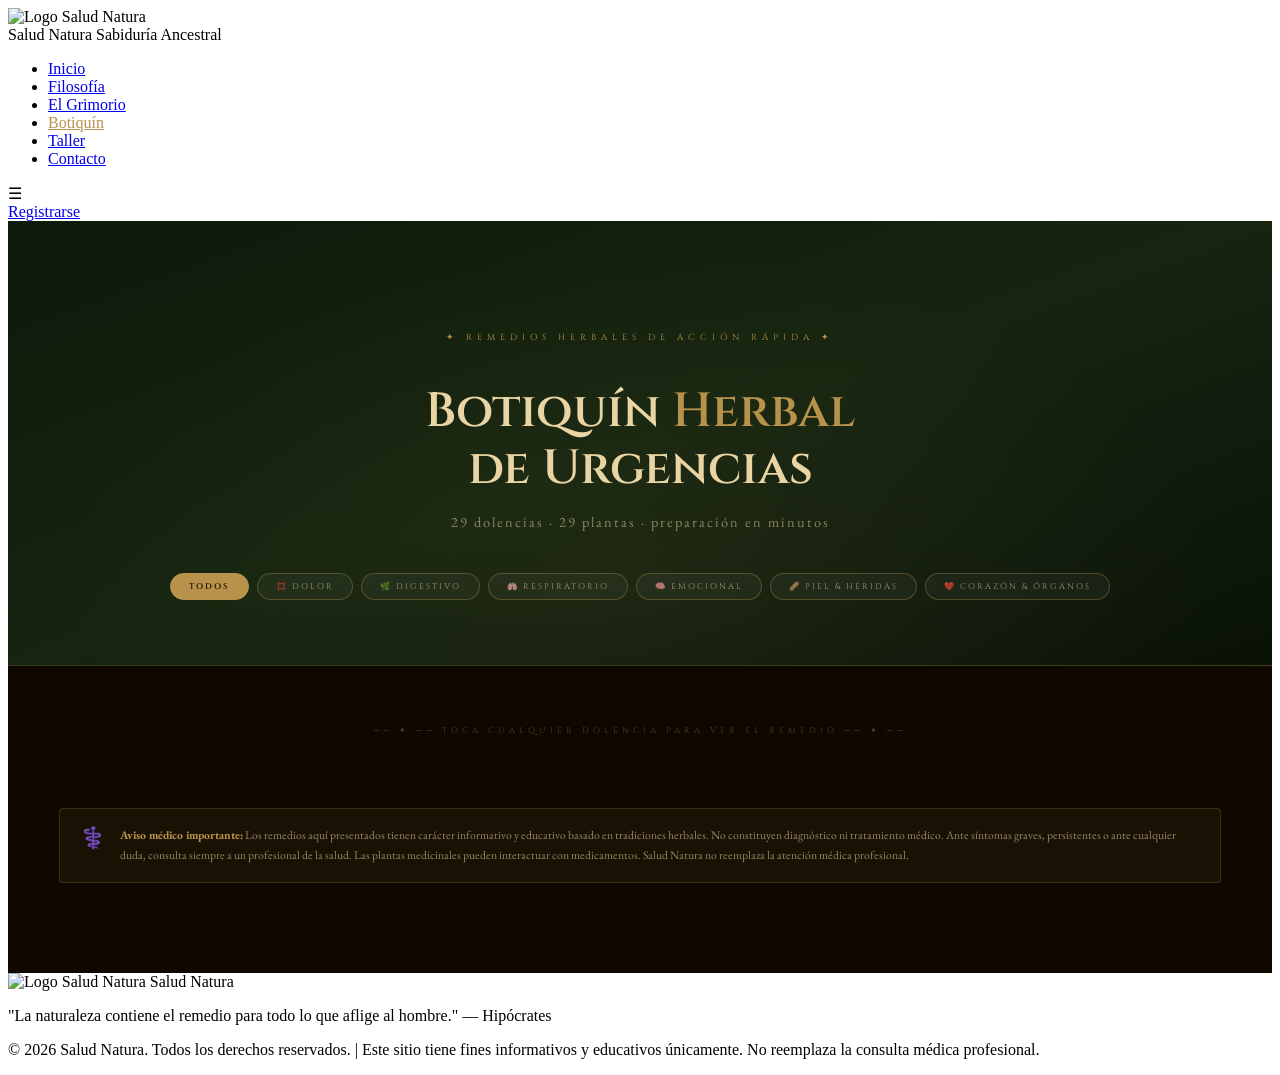
==== commit cb83fa61: "feat: actualiza botiquin.html" ====
--- a/app/templates/botiquin.html
+++ b/app/templates/botiquin.html
@@ -1,4 +1,4 @@
-﻿<!DOCTYPE html>
+<!DOCTYPE html>
 <html lang="es">
 <head>
   <meta charset="UTF-8" />
@@ -63,7 +63,7 @@
 
     /* Card */
     .bq-card {
-      background:#f5edcf;border-radius:4px;overflow:hidden;
+      background:#0d1810;border-radius:4px;overflow:hidden;
       border:1px solid rgba(184,146,74,.3);
       transition:transform .2s,box-shadow .2s,opacity .3s,filter .3s;
       position:relative;
@@ -77,7 +77,7 @@
     .bq-icon { font-size:1.6rem;flex-shrink:0;line-height:1;margin-top:1px; }
     .bq-card-info { flex:1;min-width:0; }
     .bq-card-name {
-      font-family:'Cinzel',serif;font-size:.85rem;color:#2a1400;
+      font-family:'Cinzel',serif;font-size:.85rem;color:#e8d5a3;
       font-weight:600;line-height:1.3;margin-bottom:6px;
     }
     .bq-badge {
@@ -87,7 +87,7 @@
     }
     .bq-arrow {
       position:absolute;bottom:10px;right:12px;font-size:.8rem;
-      color:rgba(58,30,0,.35);transition:transform .25s;pointer-events:none;
+      color:rgba(212,175,55,.5);transition:transform .25s;pointer-events:none;
     }
     .bq-card.open .bq-arrow { transform:rotate(180deg); }
 
@@ -95,26 +95,26 @@
     .bq-detail {
       max-height:0;overflow:hidden;
       transition:max-height .35s cubic-bezier(.4,0,.2,1);
-      background:#ede0b8;border-top:1px solid rgba(184,146,74,.2);
+      background:#0a1a0d;border-top:1px solid rgba(184,146,74,.2);
     }
     .bq-card.open .bq-detail { max-height:360px; }
     .bq-detail-in { padding:13px 15px 17px; }
     .bq-planta {
-      font-family:'Cinzel',serif;font-size:.85rem;color:#3a1e00;
+      font-family:'Cinzel',serif;font-size:.85rem;color:#d4af37;
       margin-bottom:2px;
     }
-    .bq-lat { font-style:italic;font-size:.72rem;color:#8a6010;margin-bottom:10px; }
+    .bq-lat { font-style:italic;font-size:.72rem;color:#b8924a;margin-bottom:10px; }
     .bq-label {
       font-family:'Cinzel',serif;font-size:.56rem;letter-spacing:2px;
-      text-transform:uppercase;color:#8a6010;margin-bottom:5px;
+      text-transform:uppercase;color:#b8924a;margin-bottom:5px;
     }
     .bq-prep {
-      font-family:'EB Garamond','Palatino Linotype',Georgia,serif;font-size:.82rem;color:#3a1e00;
+      font-family:'EB Garamond','Palatino Linotype',Georgia,serif;font-size:.82rem;color:rgba(232,224,208,.82);
       line-height:1.7;margin-bottom:10px;
     }
     .bq-nota {
       font-family:'EB Garamond','Palatino Linotype',Georgia,serif;font-style:italic;font-size:.75rem;
-      color:#5a3000;background:rgba(184,146,74,.1);
+      color:rgba(232,224,208,.75);background:rgba(184,146,74,.1);
       border-left:2px solid #b8924a;padding:6px 10px;border-radius:0 2px 2px 0;
     }
 
@@ -152,7 +152,7 @@
       border-radius:20px;background:rgba(184,146,74,.06);cursor:pointer;
       transition:background .2s,color .2s,border-color .2s;
     }
-    .bq-ficha-btn:hover { background:rgba(184,146,74,.18);border-color:#b8924a;color:#7a4a00; }
+    .bq-ficha-btn:hover { background:rgba(184,146,74,.18);border-color:#b8924a;color:#e8d5a3; }
 
     /* ── FICHA OVERLAY ── */
     #fichaOverlay {
@@ -163,7 +163,7 @@
     #fichaOverlay.visible { display:flex; }
 
     #fichaPanel {
-      background:#f5edcf;border-radius:5px;overflow:hidden;
+      background:#0d1810;border-radius:5px;overflow:hidden;
       box-shadow:0 30px 80px rgba(0,0,0,.7);
       width:100%;max-width:720px;max-height:90vh;overflow-y:auto;
       position:relative;
@@ -171,9 +171,10 @@
 
     /* Cabecera de la ficha */
     .fp-head {
-      background:linear-gradient(135deg,#2a1400 0%,#4a2800 100%);
+      background:linear-gradient(135deg,#0a1a0d 0%,#162510 100%);
       padding:20px 24px 18px;display:flex;align-items:flex-start;gap:18px;
       position:relative;
+      border-bottom:1px solid rgba(184,146,74,.25);
     }
     .fp-head-icon { font-size:2.6rem;flex-shrink:0;line-height:1; }
     .fp-head-info { flex:1; }
@@ -199,12 +200,12 @@
 
     /* Barra de acciones */
     .fp-actions {
-      background:#ede0b8;border-bottom:1px solid rgba(184,146,74,.25);
+      background:#0a1a0d;border-bottom:1px solid rgba(184,146,74,.25);
       padding:10px 20px;display:flex;align-items:center;justify-content:space-between;
     }
     .fp-btn-back {
       font-family:'Cinzel',serif;font-size:.52rem;letter-spacing:2px;
-      text-transform:uppercase;color:#8a6010;border:1px solid rgba(184,146,74,.4);
+      text-transform:uppercase;color:#b8924a;border:1px solid rgba(184,146,74,.4);
       padding:6px 14px;border-radius:20px;background:transparent;
       cursor:pointer;transition:background .2s;display:flex;align-items:center;gap:6px;
     }
@@ -221,29 +222,29 @@
     .fp-body { padding:24px 28px 30px; }
     .fp-section-title {
       font-family:'Cinzel',serif;font-size:.5rem;letter-spacing:3px;
-      text-transform:uppercase;color:#8a6010;margin-bottom:8px;
+      text-transform:uppercase;color:#b8924a;margin-bottom:8px;
       border-bottom:1px solid rgba(184,146,74,.3);padding-bottom:5px;
     }
     .fp-prep-text {
-      font-family:'EB Garamond','Palatino Linotype',Georgia,serif;font-size:.88rem;color:#2a1400;
+      font-family:'EB Garamond','Palatino Linotype',Georgia,serif;font-size:.88rem;color:rgba(232,224,208,.85);
       line-height:1.75;margin-bottom:22px;
     }
     .fp-nota-box {
-      background:rgba(184,146,74,.1);border:1px solid rgba(184,146,74,.3);
+      background:rgba(184,146,74,.08);border:1px solid rgba(184,146,74,.3);
       border-left:3px solid #b8924a;border-radius:0 4px 4px 0;
       padding:12px 16px;margin-bottom:22px;
     }
     .fp-nota-label {
       font-family:'Cinzel',serif;font-size:.46rem;letter-spacing:2.5px;
-      text-transform:uppercase;color:#8a6010;margin-bottom:5px;
+      text-transform:uppercase;color:#b8924a;margin-bottom:5px;
     }
     .fp-nota-text {
       font-family:'EB Garamond','Palatino Linotype',Georgia,serif;font-style:italic;font-size:.82rem;
-      color:#5a3000;line-height:1.65;
+      color:rgba(232,224,208,.75);line-height:1.65;
     }
     .fp-divider {
       text-align:center;font-family:'Cinzel',serif;font-size:.72rem;
-      letter-spacing:2px;color:#8a6010;margin:20px 0 0;
+      letter-spacing:2px;color:#b8924a;margin:20px 0 0;
     }
 
     /* ── PRINT ── */
@@ -277,13 +278,14 @@
       </div>
       <ul class="nav-links">
         <li><a href="/">Inicio</a></li>
-        <li><a href="index.html#pilares">Filosofía</a></li>
+        <li><a href="/#pilares">Filosofía</a></li>
         <li><a href="/grimorio">El Grimorio</a></li>
         <li><a href="/botiquin" style="color:#b8924a">Botiquín</a></li>
-        <li><a href="index.html#contacto">Contacto</a></li>
+        <li><a href="/taller">Taller</a></li>
+        <li><a href="/#contacto">Contacto</a></li>
       </ul>
       <div class="hamburger" onclick="toggleMenu()">☰</div>
-      <a href="grimorio.html#registro" class="btn-registro-nav" onclick="sessionStorage.setItem('abrirRegistro','1')">Registrarse</a>
+      <a href="/grimorio#registro" class="btn-registro-nav" onclick="sessionStorage.setItem('abrirRegistro','1')">Registrarse</a>
     </nav>
   </header>
 
@@ -389,10 +391,11 @@
           <div class="bq-detail-in">
             <div class="bq-planta">🌿 ${r.planta}</div>
             <div class="bq-lat">${r.nombre_cientifico}</div>
-            <div class="bq-label">Preparacion</div>
+            <div class="bq-label">Preparación</div>
             <div class="bq-prep">${r.preparacion}</div>
             <div class="bq-nota">${r.nota}</div>
-            <button class="bq-ficha-btn" onclick="abrirFicha(${i})">Ver ficha completa</button>
+            <button class="bq-ficha-btn" onclick="abrirFicha(${i})">📋 Ver ficha completa</button>
+            ${r.grimorio_idx !== null && r.grimorio_idx !== undefined ? `<a class="bq-ficha-btn" href="/grimorio?h=${r.grimorio_idx}" style="margin-left:.5rem;text-decoration:none">🌿 Ver en Grimorio</a>` : ''}
           </div>
         </div>`;
       grid.appendChild(el);
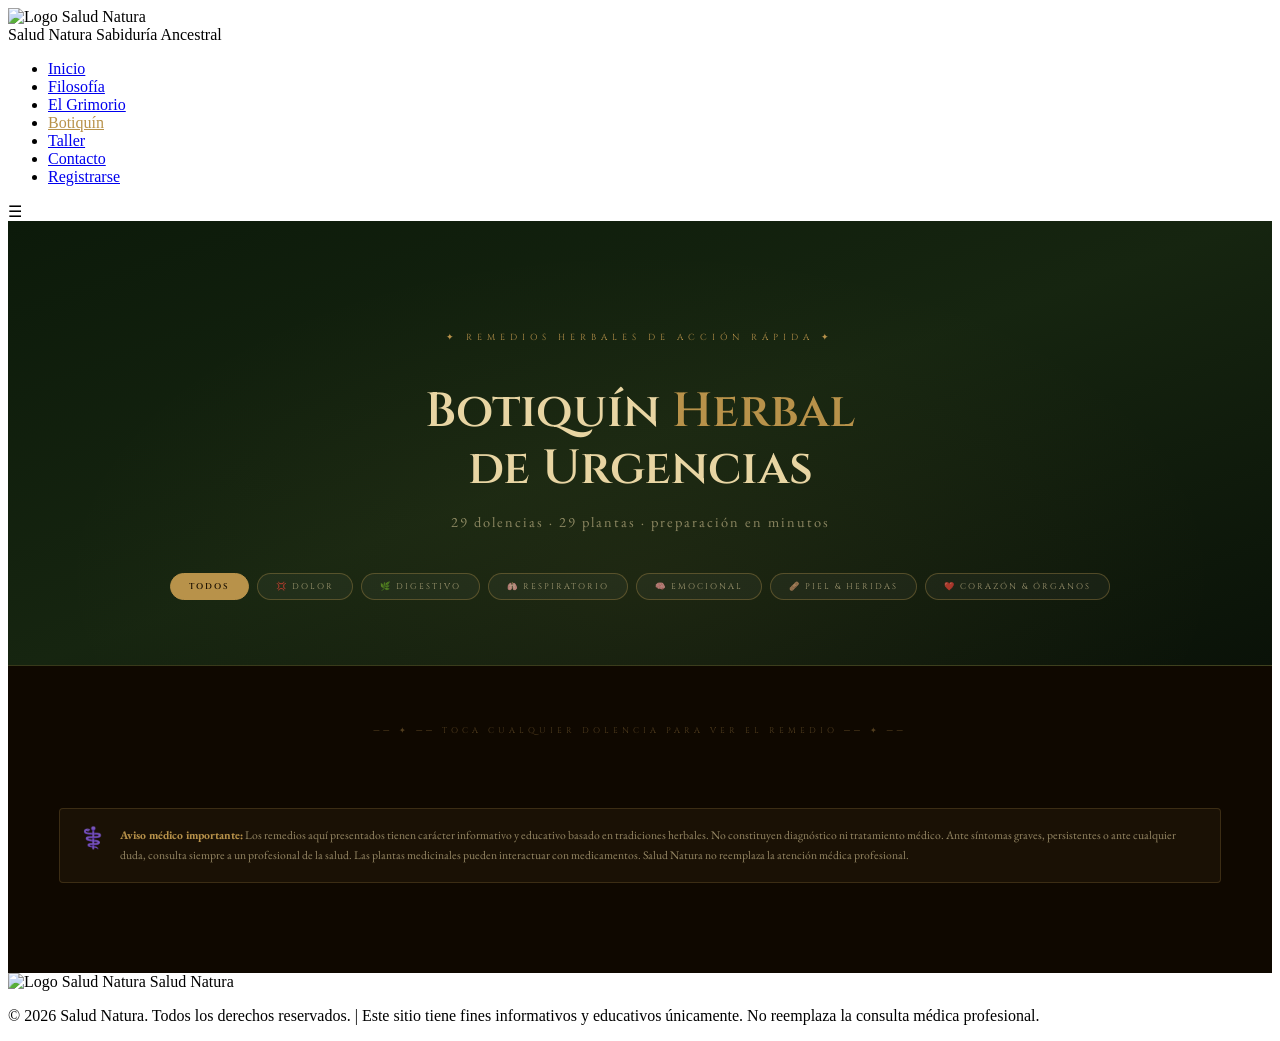
==== commit 0e4b55c0: "Agrega imagen por defecto para plantas, mejora menu mobile y evita 404" ====
--- a/app/templates/botiquin.html
+++ b/app/templates/botiquin.html
@@ -1,4 +1,4 @@
-<!DOCTYPE html>
+﻿<!DOCTYPE html>
 <html lang="es">
 <head>
   <meta charset="UTF-8" />
@@ -276,16 +276,18 @@
           <span class="logo-sub">Sabiduría Ancestral</span>
         </div>
       </div>
-      <ul class="nav-links">
-        <li><a href="/">Inicio</a></li>
-        <li><a href="/#pilares">Filosofía</a></li>
-        <li><a href="/grimorio">El Grimorio</a></li>
-        <li><a href="/botiquin" style="color:#b8924a">Botiquín</a></li>
-        <li><a href="/taller">Taller</a></li>
-        <li><a href="/#contacto">Contacto</a></li>
-      </ul>
-      <div class="hamburger" onclick="toggleMenu()">☰</div>
-      <a href="/grimorio#registro" class="btn-registro-nav" onclick="sessionStorage.setItem('abrirRegistro','1')">Registrarse</a>
+      <div class="nav-right">
+        <ul class="nav-links">
+          <li><a href="/">Inicio</a></li>
+          <li><a href="/#pilares">Filosofía</a></li>
+          <li><a href="/grimorio">El Grimorio</a></li>
+          <li><a href="/botiquin" style="color:#b8924a">Botiquín</a></li>
+          <li><a href="/taller">Taller</a></li>
+          <li><a href="/#contacto">Contacto</a></li>
+          <li class="nav-registro"><a href="/grimorio#registro" class="btn-registro-nav" onclick="sessionStorage.setItem('abrirRegistro','1')">Registrarse</a></li>
+        </ul>
+        <div class="hamburger" onclick="toggleMenu()">☰</div>
+      </div>
     </nav>
   </header>
 
@@ -350,7 +352,7 @@
         <img src="/static/img/logo.jpg" alt="Logo Salud Natura" class="footer-logo-img"/>
         <span>Salud Natura</span>
       </div>
-      <p class="footer-quote">"La naturaleza contiene el remedio para todo lo que aflige al hombre." — Hipócrates</p>
+      <p class="footer-quote" id="footer-quote"></p>
       <p class="footer-legal">© 2026 Salud Natura. Todos los derechos reservados. | Este sitio tiene fines informativos y educativos únicamente. No reemplaza la consulta médica profesional.</p>
     </div>
   </footer>
@@ -461,5 +463,6 @@
     });
   });
   </script>
+  <script src="/static/js/script.js"></script>
 </body>
 </html>
